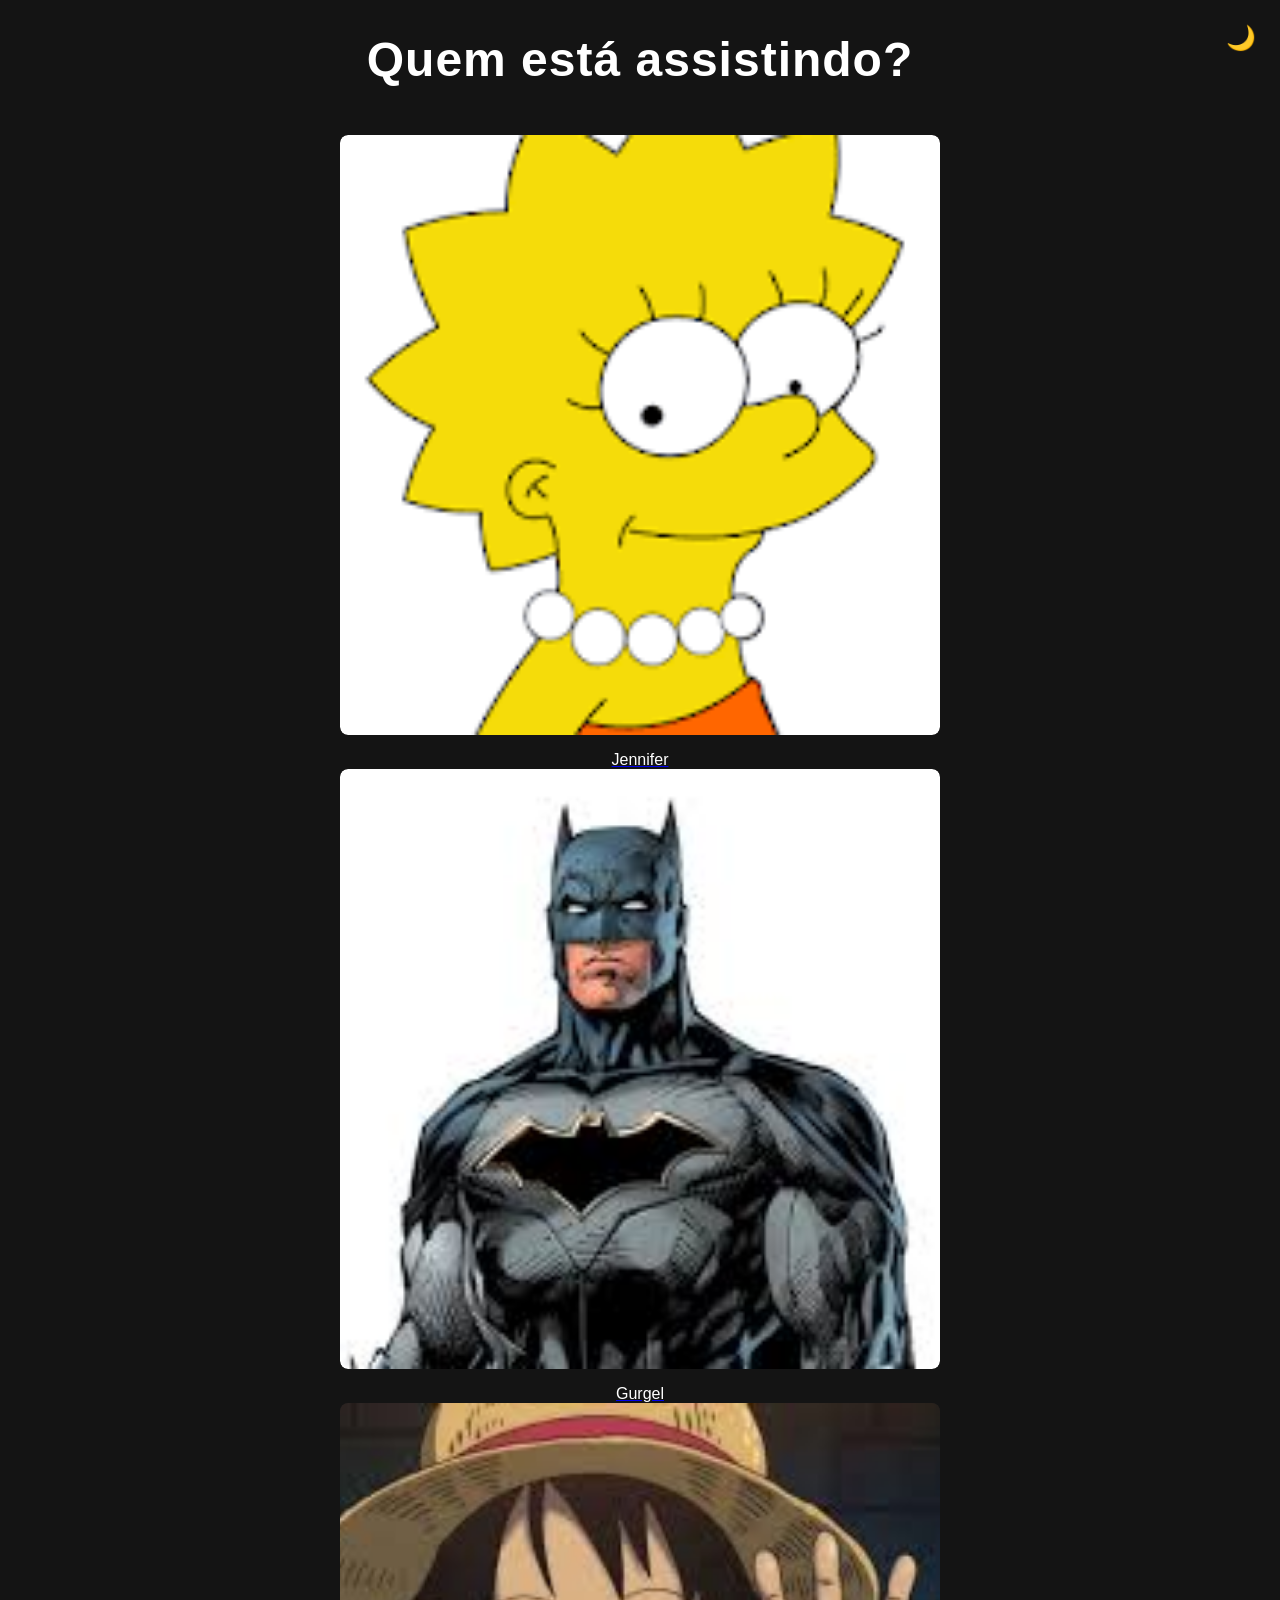
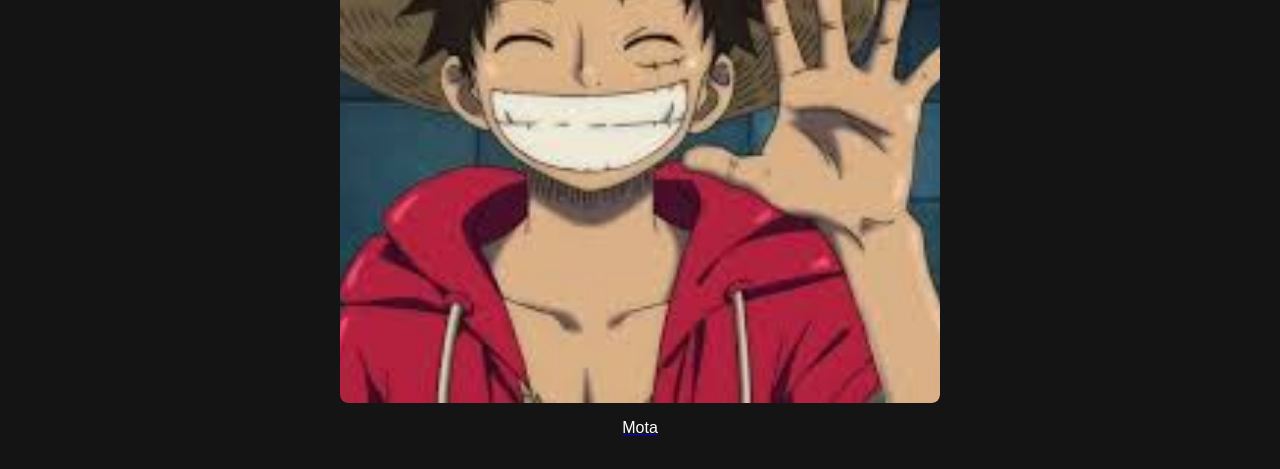
==== index.html @ d149ecc3 "Add files via upload" ====
<!DOCTYPE html>
<html lang="pt-BR">
<head>
    <meta charset="UTF-8">
    <meta name="viewport" content="width=device-width, initial-scale=1.0">
    <meta name="description" content="Selecione o perfil para começar a assistir na Netflix">
    <title>Netflix</title>
    <link rel="stylesheet" href="style.css">
</head>
<body> 
    <main>
        <h1>Quem está assistindo?</h1>
        <button id="theme-toggle" class="theme-toggle" aria-label="Alternar tema">
            <span class="theme-icon">🌙</span>
        </button>
        <section class="profiles">
            <a href="catalogo/catalogo.html"
            <article class="profile">
                <figure>
                    <img src="/assets/perfil-jennifer.png" alt="Perfil de Jennifer com tema Lisa Simpson">
                </figure>
                <figcaption>Jennifer</figcaption>
            </article>
            <article class="profile">        
                <figure>
                    <img src="/assets/batman-gurgel.jpg" alt="Perfil de Gurgel com tema Batman">
                </figure>
                <figcaption>Gurgel</figcaption>
            </article>     
            <article class="profile">        
                <figure>
                    <img src="/assets/emanuel-luffy.jpg" alt="Perfil de Mota com tema Luffy">
                </figure>
                <figcaption>Mota</figcaption>
            </article>   
        </section>    
    </main>
    <script src="script.js"></script>
</body>
</html>
---- style.css ----
/* Variáveis de cores */
:root {
    --netflix-red: #E50914; /* Vermelho da Netflix */
    --dark-bg: #141414; /* Fundo escuro (preto) */
    --secondary-bg: #221f1f; /* Fundo secundário (cinza escuro) */
    --text-primary: #ffffff; /* Texto branco */
}

/* Light mode */
body.light-mode {
    --dark-bg: #ffffff; /* Fundo branco */
    --secondary-bg: #f5f5f5; /* Fundo secundário cinza claro */
    --text-primary: #000000; /* Texto preto */
}

/* Reset padrão - remove espaçamentos padrão do navegador */
* {
    margin: 0; /* Remove margem de todos os elementos */
    padding: 0; /* Remove preenchimento de todos os elementos */
    box-sizing: border-box; /* Borda faz parte do tamanho total */
}

/* Estilos do body */
body {
    background-color: var(--dark-bg); /* Fundo escuro */
    color: var(--text-primary); /* Texto branco */
    font-family: 'Segoe UI', Tahoma, Geneva, Verdana, sans-serif; /* Fonte moderna */
    min-height: 100vh; /* Altura mínima da tela toda */
}

/* Centraliza conteúdo */
main {
    display: flex; /* Usa flexbox para organizar */
    flex-direction: column; /* Organiza itens na vertical */
    align-items: center; /* Centraliza horizontalmente */
    justify-content: center; /* Centraliza verticalmente */
    min-height: 100vh; /* Altura mínima da tela toda */
    padding: 2rem; /* Espaço interno de 2 unidades */
    position: relative; /* Para posicionar o botão */
}

/* Título principal */
h1 {
    font-size: 3rem; /* Tamanho grande da fonte */
    font-weight: 700; /* Texto mais grasso/negrito */
    margin-bottom: 3rem; /* Espaço embaixo do título */
    text-align: center; /* Centraliza o texto */
    letter-spacing: 1px; /* Espaço entre letras */
}

/* Botão de alternar tema */
.theme-toggle {
    position: absolute; /* Posicionamento absoluto */
    top: 1rem; /* Distância do topo */
    right: 1rem; /* Distância da direita */
    background: none; /* Sem fundo */
    border: none; /* Sem borda */
    cursor: pointer; /* Cursor de clique */
    font-size: 1.5rem; /* Tamanho do ícone */
    transition: all 0.3s ease; /* Animação suave */
    z-index: 20; /* Fica acima de tudo */
    padding: 0.5rem; /* Espaço interno pequeno */
}

.theme-toggle:hover {
    transform: scale(1.2); /* Aumenta ao passar o mouse */
}

.theme-toggle:active {
    transform: scale(0.9); /* Diminui ao clicar */
}

/* Grid dos perfis */
.profiles {
    display: grid; /* Usa grid para organizar */
    grid-template-columns: repeat(auto-fit, minmax(150px, 1fr)); /* 3 colunas responsivas */
    gap: 2rem; /* Espaço entre perfis */
    max-width: 600px; /* Largura máxima */
    width: 100%; /* Usa toda a largura disponível */
}

/* Card de cada perfil */
.profile {
    cursor: pointer; /* Cursor muda para "clicável" */
    transition: all 0.3s ease; /* Animação suave (0.3 segundos) */
    text-align: center; /* Centraliza o conteúdo */
}

/* Efeito ao passar o mouse */
.profile:hover {
    transform: scale(1.05); /* Aumenta 5% de tamanho */
}

.profile:hover figure {
    filter: brightness(1.2); /* Aumenta o brilho em 20% */
}

.profile:hover figcaption {
    color: var(--netflix-red); /* Muda cor para vermelho Netflix */
    font-size: 1.1rem; /* Aumenta tamanho da fonte */
}

/* Container da imagem */
figure {
    margin: 0; /* Remove margem */
    overflow: hidden; /* Corta conteúdo que sai da borda */
    border-radius: 8px; /* Deixa as pontas redondas */
    aspect-ratio: 1; /* Mantém proporção 1:1 (quadrado) */
    background-color: var(--secondary-bg); /* Fundo cinza escuro */
    transition: all 0.3s ease; /* Animação suave */
}

/* Imagem do perfil */
img {
    width: 100%; /* Usa toda a largura */
    height: 100%; /* Usa toda a altura */
    object-fit: cover; /* Preenchie sem distorcer */
    display: block; /* Remove espaço embaixo */
    border-radius: 8px; /* Deixa as pontas redondas */
}

/* Nome do perfil */
figcaption {
    margin-top: 1rem; /* Espaço acima do texto */
    font-size: 1rem; /* Tamanho normal da fonte */
    font-weight: 500; /* Texto um pouco mais grasso */
    color: var(--text-primary); /* Texto branco */
    transition: all 0.3s ease; /* Animação suave */
}

/* Responsivo para tablets */
@media (max-width: 768px) {
    h1 {
        font-size: 2rem; /* Título menor */
        margin-bottom: 2rem; /* Menos espaço embaixo */
    }

    .theme-toggle {
        font-size: 1.3rem; /* Ícone menor */
        top: 0.8rem; /* Ajuste de posição */
        right: 0.8rem; /* Ajuste de posição */
    }

    .profiles {
        gap: 1.5rem; /* Menos espaço entre perfis */
        grid-template-columns: repeat(2, 1fr); /* Sempre 2 colunas */
    }

    main {
        padding: 1rem; /* Menos padding */
    }
}

/* Responsivo para celulares */
@media (max-width: 480px) {
    h1 {
        font-size: 1.5rem; /* Título ainda menor */
        margin-bottom: 1.5rem; /* Menos espaço embaixo */
    }

    .theme-toggle {
        font-size: 1.1rem; /* Ícone ainda menor */
        top: 0.5rem; /* Mais próximo do topo */
        right: 0.5rem; /* Mais próximo da direita */
    }

    .profiles {
        gap: 1rem; /* Menos espaço entre perfis */
        grid-template-columns: repeat(2, 1fr); /* Sempre 2 colunas */
    }

    figcaption {
        margin-top: 0.5rem; /* Pouco espaço acima do texto */
        font-size: 0.9rem; /* Texto menor */
    }
}
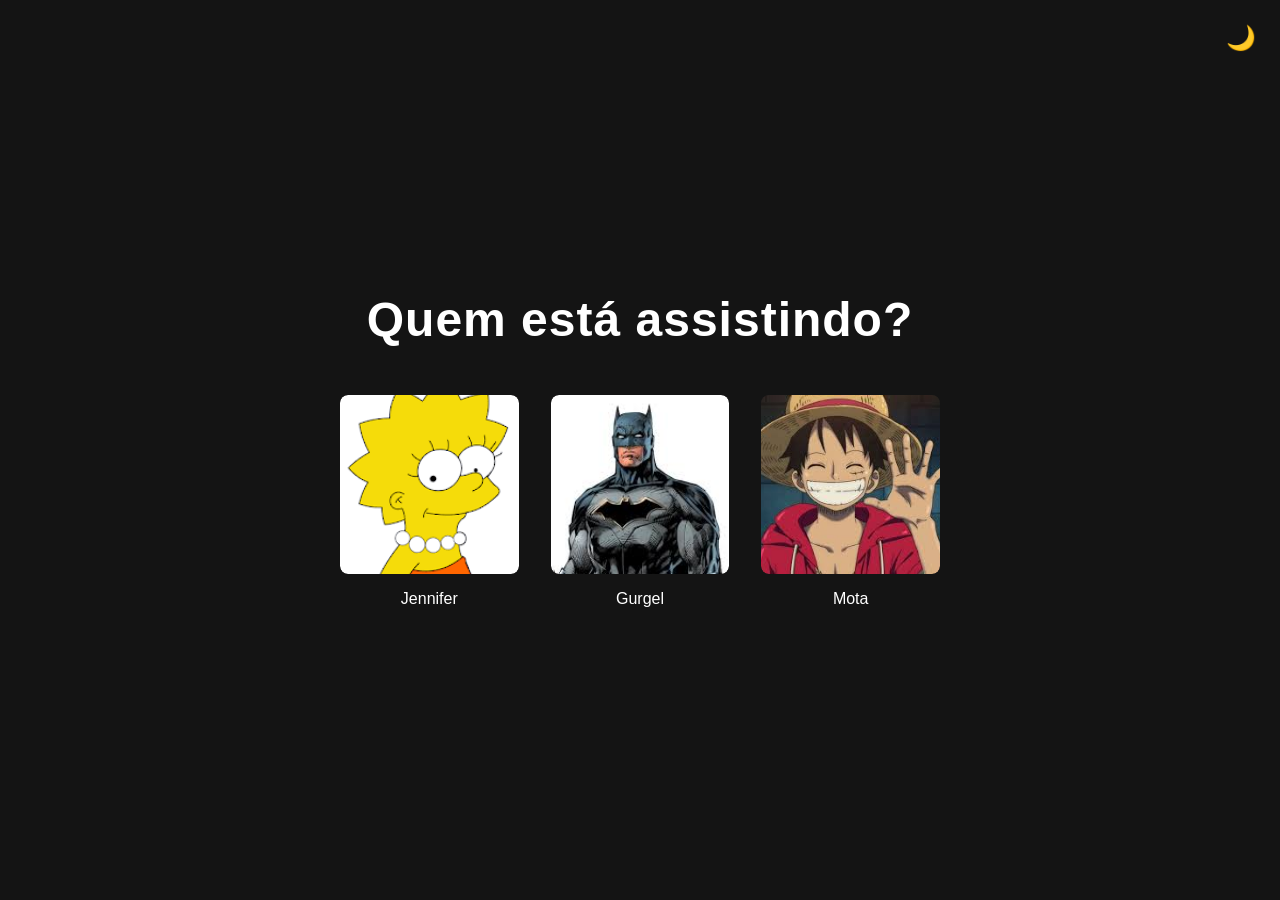
==== commit f807a546: "Add files via upload" ====
--- a/index.html
+++ b/index.html
@@ -13,23 +13,22 @@
         <button id="theme-toggle" class="theme-toggle" aria-label="Alternar tema">
             <span class="theme-icon">🌙</span>
         </button>
-        <section class="profiles">
-            <a href="catalogo/catalogo.html"
+        <section class="profiles"> 
             <article class="profile">
                 <figure>
-                    <img src="/assets/perfil-jennifer.png" alt="Perfil de Jennifer com tema Lisa Simpson">
+                    <img src="assets/perfil-jennifer.png" alt="Perfil de Jennifer com tema Lisa Simpson">
                 </figure>
                 <figcaption>Jennifer</figcaption>
             </article>
             <article class="profile">        
                 <figure>
-                    <img src="/assets/batman-gurgel.jpg" alt="Perfil de Gurgel com tema Batman">
+                    <img src="assets/batman-gurgel.jpg" alt="Perfil de Gurgel com tema Batman">
                 </figure>
                 <figcaption>Gurgel</figcaption>
             </article>     
             <article class="profile">        
                 <figure>
-                    <img src="/assets/emanuel-luffy.jpg" alt="Perfil de Mota com tema Luffy">
+                    <img src="assets/emanuel-luffy.jpg" alt="Perfil de Mota com tema Luffy">
                 </figure>
                 <figcaption>Mota</figcaption>
             </article>   
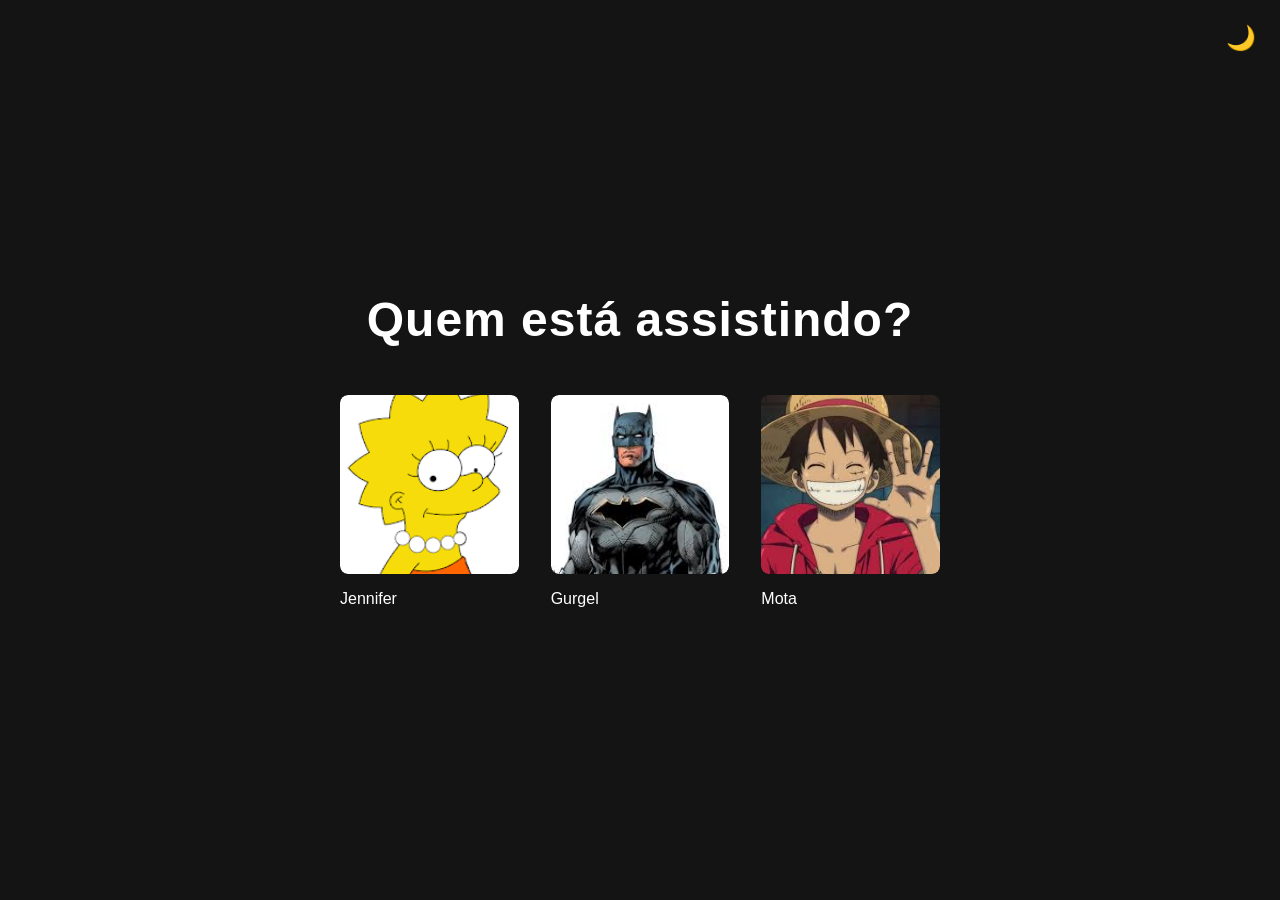
==== commit 945e71a5: "Add files via upload" ====
--- a/index.html
+++ b/index.html
@@ -5,7 +5,7 @@
     <meta name="viewport" content="width=device-width, initial-scale=1.0">
     <meta name="description" content="Selecione o perfil para começar a assistir na Netflix">
     <title>Netflix</title>
-    <link rel="stylesheet" href="style.css">
+    <link rel="stylesheet" href="./style.css">
 </head>
 <body> 
     <main>
@@ -14,26 +14,32 @@
             <span class="theme-icon">🌙</span>
         </button>
         <section class="profiles"> 
-            <article class="profile">
-                <figure>
-                    <img src="assets/perfil-jennifer.png" alt="Perfil de Jennifer com tema Lisa Simpson">
-                </figure>
-                <figcaption>Jennifer</figcaption>
-            </article>
-            <article class="profile">        
-                <figure>
-                    <img src="assets/batman-gurgel.jpg" alt="Perfil de Gurgel com tema Batman">
-                </figure>
-                <figcaption>Gurgel</figcaption>
-            </article>     
-            <article class="profile">        
-                <figure>
-                    <img src="assets/emanuel-luffy.jpg" alt="Perfil de Mota com tema Luffy">
-                </figure>
-                <figcaption>Mota</figcaption>
-            </article>   
+            <a href="catalogo/catalogo.html?profile=jennifer" class="profile-link">
+                <article class="profile">
+                    <figure>
+                        <img src="./assets/perfil-jennifer.png" alt="Perfil de Jennifer com tema Lisa Simpson">
+                    </figure>
+                    <figcaption>Jennifer</figcaption>
+                </article>
+            </a>
+            <a href="catalogo/catalogo.html?profile=gurgel" class="profile-link">
+                <article class="profile">        
+                    <figure>
+                        <img src="./assets/batman-gurgel.jpg" alt="Perfil de Gurgel com tema Batman">
+                    </figure>
+                    <figcaption>Gurgel</figcaption>
+                </article>
+            </a>     
+            <a href="catalogo/catalogo.html?profile=mota" class="profile-link">
+                <article class="profile">        
+                    <figure>
+                        <img src="./assets/emanuel-luffy.jpg" alt="Perfil de Mota com tema Luffy">
+                    </figure>
+                    <figcaption>Mota</figcaption>
+                </article>
+            </a>
         </section>    
     </main>
-    <script src="script.js"></script>
+    <script src="./script.js"></script>
 </body>
 </html>
--- a/style.css
+++ b/style.css
@@ -79,25 +79,25 @@
     width: 100%; /* Usa toda a largura disponível */
 }
 
-/* Card de cada perfil */
-.profile {
-    cursor: pointer; /* Cursor muda para "clicável" */
-    transition: all 0.3s ease; /* Animação suave (0.3 segundos) */
-    text-align: center; /* Centraliza o conteúdo */
+/* Links dos perfis */
+.profile-link {
+    text-decoration: none; /* Remove sublinhado */
+    color: inherit; /* Herda cor do texto */
+    display: block; /* Ocupa todo o espaço */
+    transition: all 0.3s ease; /* Animação suave */
 }
 
-/* Efeito ao passar o mouse */
-.profile:hover {
-    transform: scale(1.05); /* Aumenta 5% de tamanho */
+.profile-link:hover {
+    transform: scale(1.05); /* Mesmo efeito do perfil */
 }
 
-.profile:hover figure {
-    filter: brightness(1.2); /* Aumenta o brilho em 20% */
+.profile-link:hover figure {
+    filter: brightness(1.2); /* Mesmo brilho */
 }
 
-.profile:hover figcaption {
-    color: var(--netflix-red); /* Muda cor para vermelho Netflix */
-    font-size: 1.1rem; /* Aumenta tamanho da fonte */
+.profile-link:hover figcaption {
+    color: var(--netflix-red); /* Mesmo efeito vermelho */
+    font-size: 1.1rem; /* Mesmo aumento de fonte */
 }
 
 /* Container da imagem */
@@ -105,13 +105,18 @@
     margin: 0; /* Remove margem */
     overflow: hidden; /* Corta conteúdo que sai da borda */
     border-radius: 8px; /* Deixa as pontas redondas */
-    aspect-ratio: 1; /* Mantém proporção 1:1 (quadrado) */
+    width: 100%; /* Largura total */
+    padding-bottom: 100%; /* Altura igual à largura (quadrado) */
+    position: relative; /* Para posicionar a imagem */
     background-color: var(--secondary-bg); /* Fundo cinza escuro */
     transition: all 0.3s ease; /* Animação suave */
 }
 
 /* Imagem do perfil */
 img {
+    position: absolute; /* Posicionamento absoluto */
+    top: 0; /* No topo */
+    left: 0; /* Na esquerda */
     width: 100%; /* Usa toda a largura */
     height: 100%; /* Usa toda a altura */
     object-fit: cover; /* Preenchie sem distorcer */
@@ -129,7 +134,7 @@
 }
 
 /* Responsivo para tablets */
-@media (max-width: 768px) {
+@media screen and (max-width: 768px) {
     h1 {
         font-size: 2rem; /* Título menor */
         margin-bottom: 2rem; /* Menos espaço embaixo */
@@ -152,7 +157,7 @@
 }
 
 /* Responsivo para celulares */
-@media (max-width: 480px) {
+@media screen and (max-width: 480px) {
     h1 {
         font-size: 1.5rem; /* Título ainda menor */
         margin-bottom: 1.5rem; /* Menos espaço embaixo */
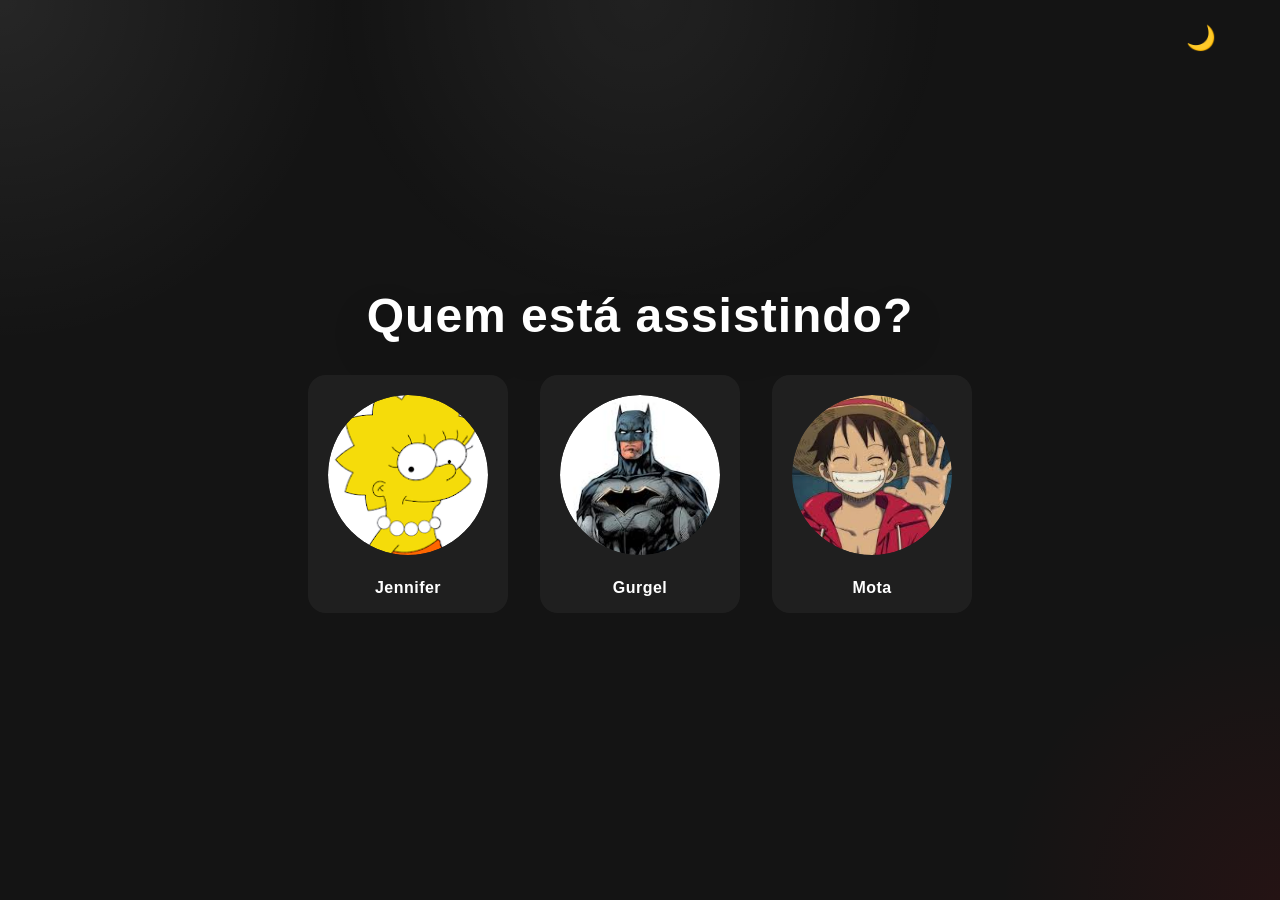
==== commit 98c113f6: "Add files via upload" ====
--- a/index.html
+++ b/index.html
@@ -1,45 +1,45 @@
-<!DOCTYPE html>
-<html lang="pt-BR">
+<!DOCTYPE html> <!-- declara o tipo de documento HTML5 -->
+<html lang="pt-BR"> <!-- idioma português brasileiro -->
 <head>
-    <meta charset="UTF-8">
-    <meta name="viewport" content="width=device-width, initial-scale=1.0">
-    <meta name="description" content="Selecione o perfil para começar a assistir na Netflix">
-    <title>Netflix</title>
-    <link rel="stylesheet" href="./style.css">
+    <meta charset="UTF-8"> <!-- codificação UTF-8 -->
+    <meta name="viewport" content="width=device-width, initial-scale=1.0"> <!-- viewport responsivo -->
+    <meta name="description" content="Selecione o perfil para começar a assistir na Netflix"> <!-- descrição para SEO -->
+    <title>Netflix</title> <!-- título da página -->
+    <link rel="stylesheet" href="./style.css"> <!-- link para o CSS -->
 </head>
-<body> 
-    <main>
-        <h1>Quem está assistindo?</h1>
-        <button id="theme-toggle" class="theme-toggle" aria-label="Alternar tema">
-            <span class="theme-icon">🌙</span>
+<body>
+    <main> <!-- conteúdo principal -->
+        <h1>Quem está assistindo?</h1> <!-- título principal -->
+        <button id="theme-toggle" class="theme-toggle" aria-label="Alternar tema"> <!-- botão para alternar tema -->
+            <span class="theme-icon">🌙</span> <!-- ícone do tema -->
         </button>
-        <section class="profiles"> 
-            <a href="catalogo/catalogo.html?profile=jennifer" class="profile-link">
+        <section class="profiles"> <!-- seção dos perfis -->
+            <a href="intro.html?profile=jennifer" class="profile-link"> <!-- link para perfil Jennifer -->
+                <article class="profile"> <!-- artigo do perfil -->
+                    <figure> <!-- figura com imagem -->
+                        <img src="./assets/perfil-jennifer.png" alt="Perfil de Jennifer com tema Lisa Simpson"> <!-- imagem do perfil -->
+                    </figure>
+                    <figcaption>Jennifer</figcaption> <!-- legenda do perfil -->
+                </article>
+            </a>
+            <a href="intro.html?profile=gurgel" class="profile-link"> <!-- link para perfil Gurgel -->
                 <article class="profile">
                     <figure>
-                        <img src="./assets/perfil-jennifer.png" alt="Perfil de Jennifer com tema Lisa Simpson">
+                        <img src="./assets/batman-gurgel.jpg" alt="Perfil de Gurgel com tema Batman"> <!-- imagem do perfil -->
                     </figure>
-                    <figcaption>Jennifer</figcaption>
+                    <figcaption>Gurgel</figcaption> <!-- legenda do perfil -->
                 </article>
             </a>
-            <a href="catalogo/catalogo.html?profile=gurgel" class="profile-link">
-                <article class="profile">        
+            <a href="intro.html?profile=mota" class="profile-link"> <!-- link para perfil Mota -->
+                <article class="profile">
                     <figure>
-                        <img src="./assets/batman-gurgel.jpg" alt="Perfil de Gurgel com tema Batman">
+                        <img src="./assets/emanuel-luffy.jpg" alt="Perfil de Mota com tema Luffy"> <!-- imagem do perfil -->
                     </figure>
-                    <figcaption>Gurgel</figcaption>
-                </article>
-            </a>     
-            <a href="catalogo/catalogo.html?profile=mota" class="profile-link">
-                <article class="profile">        
-                    <figure>
-                        <img src="./assets/emanuel-luffy.jpg" alt="Perfil de Mota com tema Luffy">
-                    </figure>
-                    <figcaption>Mota</figcaption>
+                    <figcaption>Mota</figcaption> <!-- legenda do perfil -->
                 </article>
             </a>
-        </section>    
+        </section>
     </main>
-    <script src="./script.js"></script>
+    <script src="./script.js"></script> <!-- script JavaScript -->
 </body>
 </html>
--- a/style.css
+++ b/style.css
@@ -1,181 +1,278 @@
 /* Variáveis de cores */
 :root {
-    --netflix-red: #E50914; /* Vermelho da Netflix */
-    --dark-bg: #141414; /* Fundo escuro (preto) */
-    --secondary-bg: #221f1f; /* Fundo secundário (cinza escuro) */
-    --text-primary: #ffffff; /* Texto branco */
+    --netflix-red: #E50914;
+    --dark-bg: #141414;
+    --secondary-bg: #221f1f;
+    --text-primary: #ffffff;
 }
 
 /* Light mode */
 body.light-mode {
-    --dark-bg: #ffffff; /* Fundo branco */
-    --secondary-bg: #f5f5f5; /* Fundo secundário cinza claro */
-    --text-primary: #000000; /* Texto preto */
-}
-
-/* Reset padrão - remove espaçamentos padrão do navegador */
+    --dark-bg: #ffffff;
+    --secondary-bg: #f5f5f5;
+    --text-primary: #000000;
+}
+
+/* Reset */
 * {
-    margin: 0; /* Remove margem de todos os elementos */
-    padding: 0; /* Remove preenchimento de todos os elementos */
-    box-sizing: border-box; /* Borda faz parte do tamanho total */
-}
-
-/* Estilos do body */
+    margin: 0;
+    padding: 0;
+    box-sizing: border-box;
+}
+
+/* Body */
 body {
-    background-color: var(--dark-bg); /* Fundo escuro */
-    color: var(--text-primary); /* Texto branco */
-    font-family: 'Segoe UI', Tahoma, Geneva, Verdana, sans-serif; /* Fonte moderna */
-    min-height: 100vh; /* Altura mínima da tela toda */
-}
-
-/* Centraliza conteúdo */
+    background-color: var(--dark-bg);
+    background-image: radial-gradient(circle at top left, rgba(255, 255, 255, 0.08), transparent 22%), radial-gradient(circle at bottom right, rgba(229, 9, 20, 0.08), transparent 18%);
+    color: var(--text-primary);
+    font-family: 'Segoe UI', Tahoma, Geneva, Verdana, sans-serif;
+    min-height: 100vh;
+    overflow-x: hidden;
+    position: relative;
+    display: flex;
+    justify-content: center;
+    align-items: center;
+}
+
+body::before {
+    content: '';
+    position: fixed;
+    inset: 0;
+    background: radial-gradient(circle at top center, rgba(255, 255, 255, 0.06), transparent 28%);
+    pointer-events: none;
+}
+
+/* Main */
 main {
-    display: flex; /* Usa flexbox para organizar */
-    flex-direction: column; /* Organiza itens na vertical */
-    align-items: center; /* Centraliza horizontalmente */
-    justify-content: center; /* Centraliza verticalmente */
-    min-height: 100vh; /* Altura mínima da tela toda */
-    padding: 2rem; /* Espaço interno de 2 unidades */
-    position: relative; /* Para posicionar o botão */
-}
-
-/* Título principal */
+    display: flex;
+    flex-direction: column;
+    align-items: center;
+    justify-content: center;
+    min-height: 100vh;
+    padding: 2rem;
+    position: relative;
+    width: 100%;
+    max-width: 1200px;
+    margin: 0 auto;
+    animation: fadeIn 0.65s ease-out both;
+}
+
+/* Título */
 h1 {
-    font-size: 3rem; /* Tamanho grande da fonte */
-    font-weight: 700; /* Texto mais grasso/negrito */
-    margin-bottom: 3rem; /* Espaço embaixo do título */
-    text-align: center; /* Centraliza o texto */
-    letter-spacing: 1px; /* Espaço entre letras */
-}
-
-/* Botão de alternar tema */
+    font-size: 3rem;
+    font-weight: 700;
+    margin-bottom: 2rem;
+    text-align: center;
+    letter-spacing: 1px;
+    text-shadow: 0 18px 40px rgba(0, 0, 0, 0.22);
+}
+
+@keyframes fadeIn {
+    from {
+        opacity: 0;
+        transform: translateY(18px);
+    }
+    to {
+        opacity: 1;
+        transform: translateY(0);
+    }
+}
+
+/* Botão tema */
 .theme-toggle {
-    position: absolute; /* Posicionamento absoluto */
-    top: 1rem; /* Distância do topo */
-    right: 1rem; /* Distância da direita */
-    background: none; /* Sem fundo */
-    border: none; /* Sem borda */
-    cursor: pointer; /* Cursor de clique */
-    font-size: 1.5rem; /* Tamanho do ícone */
-    transition: all 0.3s ease; /* Animação suave */
-    z-index: 20; /* Fica acima de tudo */
-    padding: 0.5rem; /* Espaço interno pequeno */
+    position: absolute;
+    top: 1rem;
+    right: 1rem;
+
+    background: none;
+    border: none;
+    cursor: pointer;
+
+    font-size: 1.5rem;
+    transition: all 0.3s ease;
+    z-index: 20;
+    padding: 0.5rem;
 }
 
 .theme-toggle:hover {
-    transform: scale(1.2); /* Aumenta ao passar o mouse */
+    transform: scale(1.2);
 }
 
 .theme-toggle:active {
-    transform: scale(0.9); /* Diminui ao clicar */
-}
-
-/* Grid dos perfis */
+    transform: scale(0.9);
+}
+
+/* Grid menor e mais compacto */
 .profiles {
-    display: grid; /* Usa grid para organizar */
-    grid-template-columns: repeat(auto-fit, minmax(150px, 1fr)); /* 3 colunas responsivas */
-    gap: 2rem; /* Espaço entre perfis */
-    max-width: 600px; /* Largura máxima */
-    width: 100%; /* Usa toda a largura disponível */
-}
-
-/* Links dos perfis */
+    display: grid;
+    grid-template-columns: repeat(3, 200px);
+    gap: 2rem;
+    max-width: 700px;
+    width: 100%;
+    justify-content: center;
+    margin: 0 auto;
+    padding: 0 1rem;
+}
+
+.profile {
+    width: 100%;
+    max-width: 220px;
+    display: flex;
+    flex-direction: column;
+    align-items: center;
+    gap: 1rem;
+    text-align: center;
+    background: rgba(255, 255, 255, 0.05);
+    border-radius: 18px;
+    padding: 1.25rem 1rem 1rem;
+    transition: transform 0.25s ease, box-shadow 0.25s ease, background-color 0.25s ease;
+}
+
 .profile-link {
-    text-decoration: none; /* Remove sublinhado */
-    color: inherit; /* Herda cor do texto */
-    display: block; /* Ocupa todo o espaço */
-    transition: all 0.3s ease; /* Animação suave */
-}
-
-.profile-link:hover {
-    transform: scale(1.05); /* Mesmo efeito do perfil */
+    text-decoration: none;
+    color: inherit;
+    display: block;
+}
+
+.profile-link:hover .profile {
+    transform: translateY(-8px);
+    box-shadow: 0 26px 50px rgba(0, 0, 0, 0.18);
+    background: rgba(255, 255, 255, 0.09);
 }
 
 .profile-link:hover figure {
-    filter: brightness(1.2); /* Mesmo brilho */
+    filter: brightness(1.1);
 }
 
 .profile-link:hover figcaption {
-    color: var(--netflix-red); /* Mesmo efeito vermelho */
-    font-size: 1.1rem; /* Mesmo aumento de fonte */
-}
-
-/* Container da imagem */
+    color: var(--netflix-red);
+}
+
 figure {
-    margin: 0; /* Remove margem */
-    overflow: hidden; /* Corta conteúdo que sai da borda */
-    border-radius: 8px; /* Deixa as pontas redondas */
-    width: 100%; /* Largura total */
-    padding-bottom: 100%; /* Altura igual à largura (quadrado) */
-    position: relative; /* Para posicionar a imagem */
-    background-color: var(--secondary-bg); /* Fundo cinza escuro */
-    transition: all 0.3s ease; /* Animação suave */
-}
-
-/* Imagem do perfil */
+    margin: 0;
+    overflow: hidden;
+    border-radius: 50%;
+    width: 160px;
+    height: 160px;
+    background-color: #222;
+    transition: all 0.3s ease;
+    display: flex;
+    align-items: center;
+    justify-content: center;
+}
+
 img {
-    position: absolute; /* Posicionamento absoluto */
-    top: 0; /* No topo */
-    left: 0; /* Na esquerda */
-    width: 100%; /* Usa toda a largura */
-    height: 100%; /* Usa toda a altura */
-    object-fit: cover; /* Preenchie sem distorcer */
-    display: block; /* Remove espaço embaixo */
-    border-radius: 8px; /* Deixa as pontas redondas */
-}
-
-/* Nome do perfil */
+    width: 100%;
+    height: 100%;
+    object-fit: cover;
+    display: block;
+    border-radius: 50%;
+}
+
+/* Nome */
 figcaption {
-    margin-top: 1rem; /* Espaço acima do texto */
-    font-size: 1rem; /* Tamanho normal da fonte */
-    font-weight: 500; /* Texto um pouco mais grasso */
-    color: var(--text-primary); /* Texto branco */
-    transition: all 0.3s ease; /* Animação suave */
-}
-
-/* Responsivo para tablets */
-@media screen and (max-width: 768px) {
-    h1 {
-        font-size: 2rem; /* Título menor */
-        margin-bottom: 2rem; /* Menos espaço embaixo */
+    margin-top: 0.5rem;
+    font-size: 1rem;
+    font-weight: 600;
+    color: var(--text-primary);
+    transition: color 0.3s ease;
+    letter-spacing: 0.03em;
+}
+
+/* ============================= */
+/* 📺 TV / MONITOR GRANDE */
+@media (min-width: 1400px) {
+    h1 {
+        font-size: 4rem;
+    }
+
+    .profiles {
+        grid-template-columns: repeat(4, 200px);
+        gap: 2rem;
+        max-width: 1000px;
+    }
+}
+
+/* 💻 DESKTOP / NOTEBOOK */
+@media (max-width: 1024px) {
+    .profiles {
+        grid-template-columns: repeat(2, 180px);
+        gap: 1.5rem;
+        max-width: 500px;
+    }
+}
+
+/* 📱 TABLET */
+@media (max-width: 768px) {
+    h1 {
+        font-size: 2rem;
+        margin-bottom: 2rem;
     }
 
     .theme-toggle {
-        font-size: 1.3rem; /* Ícone menor */
-        top: 0.8rem; /* Ajuste de posição */
-        right: 0.8rem; /* Ajuste de posição */
-    }
-
-    .profiles {
-        gap: 1.5rem; /* Menos espaço entre perfis */
-        grid-template-columns: repeat(2, 1fr); /* Sempre 2 colunas */
+        font-size: 1.3rem;
+        top: 0.8rem;
+        right: 0.8rem;
+    }
+
+    .profiles {
+        grid-template-columns: repeat(2, 160px);
+        gap: 1.2rem;
+        max-width: 400px;
+    }
+
+    .profile {
+        padding: 1rem;
+    }
+
+    figure {
+        width: 140px;
+        height: 140px;
+    }
+}
+
+/* 📱 CELULAR */
+@media (max-width: 480px) {
+    h1 {
+        font-size: 1.5rem;
+        margin-bottom: 1.5rem;
+    }
+
+    .theme-toggle {
+        font-size: 1.1rem;
+        top: 0.5rem;
+        right: 0.5rem;
+    }
+
+    .profiles {
+        grid-template-columns: repeat(1, 180px);
+        gap: 1rem;
+        max-width: 200px;
     }
 
     main {
-        padding: 1rem; /* Menos padding */
-    }
-}
-
-/* Responsivo para celulares */
-@media screen and (max-width: 480px) {
-    h1 {
-        font-size: 1.5rem; /* Título ainda menor */
-        margin-bottom: 1.5rem; /* Menos espaço embaixo */
-    }
-
-    .theme-toggle {
-        font-size: 1.1rem; /* Ícone ainda menor */
-        top: 0.5rem; /* Mais próximo do topo */
-        right: 0.5rem; /* Mais próximo da direita */
-    }
-
-    .profiles {
-        gap: 1rem; /* Menos espaço entre perfis */
-        grid-template-columns: repeat(2, 1fr); /* Sempre 2 colunas */
+        padding: 1.5rem 1rem;
+    }
+
+    figure {
+        width: 140px;
+        height: 140px;
     }
 
     figcaption {
-        margin-top: 0.5rem; /* Pouco espaço acima do texto */
-        font-size: 0.9rem; /* Texto menor */
+        font-size: 0.95rem;
+    }
+}
+
+/* 📱 CELULAR PEQUENO */
+@media (max-width: 360px) {
+    .profiles {
+        grid-template-columns: repeat(1, 160px);
+        gap: 1rem;
+        max-width: 180px;
+    }
+
+    h1 {
+        font-size: 1.2rem;
     }
 }
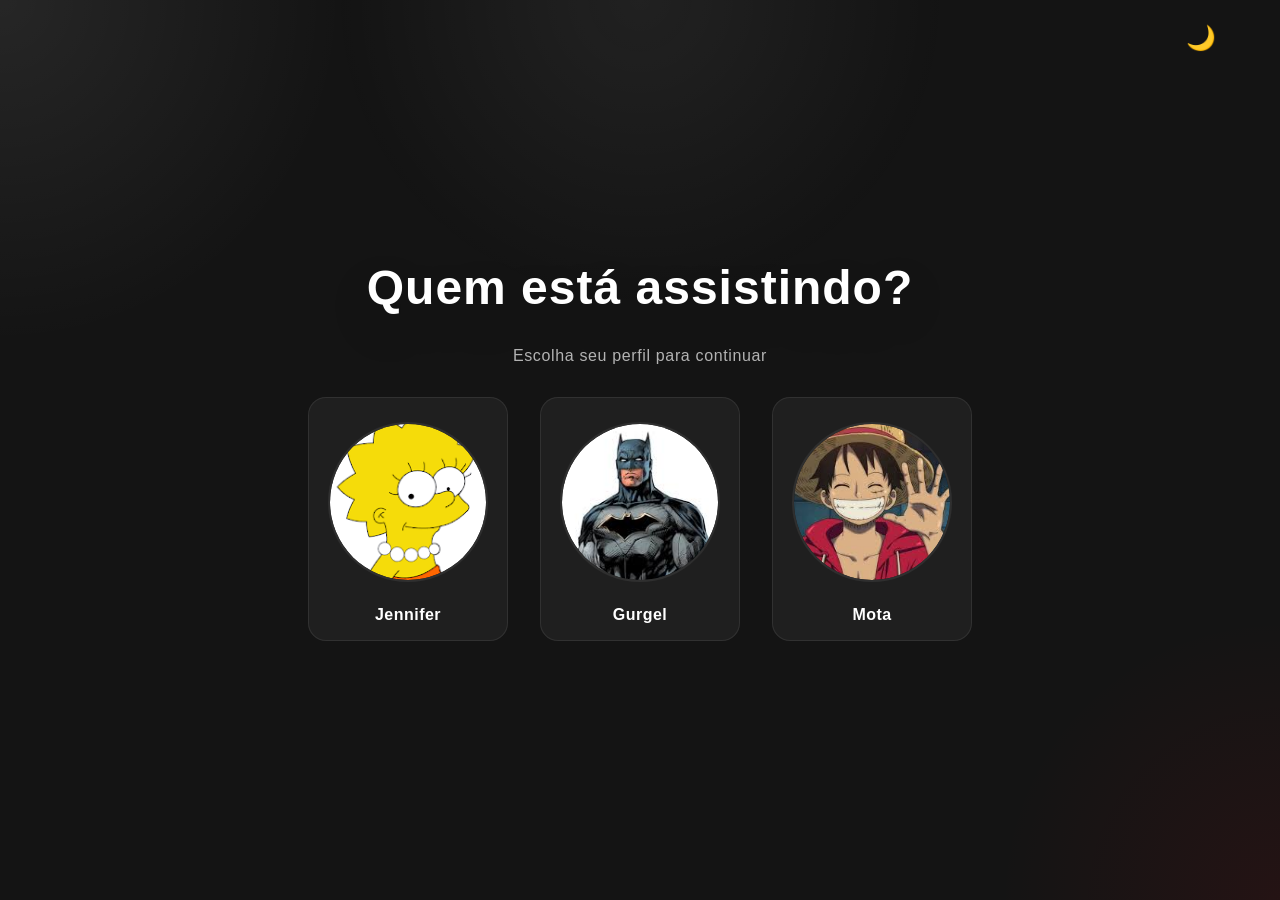
==== commit 06d41322: "Add files via upload" ====
--- a/index.html
+++ b/index.html
@@ -10,6 +10,7 @@
 <body>
     <main> <!-- conteúdo principal -->
         <h1>Quem está assistindo?</h1> <!-- título principal -->
+        <p class="profile-subtitle">Escolha seu perfil para continuar</p>
         <button id="theme-toggle" class="theme-toggle" aria-label="Alternar tema"> <!-- botão para alternar tema -->
             <span class="theme-icon">🌙</span> <!-- ícone do tema -->
         </button>
@@ -17,7 +18,7 @@
             <a href="intro.html?profile=jennifer" class="profile-link"> <!-- link para perfil Jennifer -->
                 <article class="profile"> <!-- artigo do perfil -->
                     <figure> <!-- figura com imagem -->
-                        <img src="./assets/perfil-jennifer.png" alt="Perfil de Jennifer com tema Lisa Simpson"> <!-- imagem do perfil -->
+                        <img src="./assets/perfil-jennifer.png" alt="Perfil de Jennifer"> <!-- imagem do perfil -->
                     </figure>
                     <figcaption>Jennifer</figcaption> <!-- legenda do perfil -->
                 </article>
@@ -25,7 +26,7 @@
             <a href="intro.html?profile=gurgel" class="profile-link"> <!-- link para perfil Gurgel -->
                 <article class="profile">
                     <figure>
-                        <img src="./assets/batman-gurgel.jpg" alt="Perfil de Gurgel com tema Batman"> <!-- imagem do perfil -->
+                        <img src="./assets/batman-gurgel.jpg" alt="Perfil de Gurgel"> <!-- imagem do perfil -->
                     </figure>
                     <figcaption>Gurgel</figcaption> <!-- legenda do perfil -->
                 </article>
@@ -33,7 +34,7 @@
             <a href="intro.html?profile=mota" class="profile-link"> <!-- link para perfil Mota -->
                 <article class="profile">
                     <figure>
-                        <img src="./assets/emanuel-luffy.jpg" alt="Perfil de Mota com tema Luffy"> <!-- imagem do perfil -->
+                        <img src="./assets/emanuel-luffy.jpg" alt="Perfil de Mota"> <!-- imagem do perfil -->
                     </figure>
                     <figcaption>Mota</figcaption> <!-- legenda do perfil -->
                 </article>
--- a/style.css
+++ b/style.css
@@ -80,7 +80,7 @@
 
 /* Botão tema */
 .theme-toggle {
-    position: absolute;
+    position: fixed;
     top: 1rem;
     right: 1rem;
 
@@ -102,50 +102,63 @@
     transform: scale(0.9);
 }
 
-/* Grid menor e mais compacto */
+/* Lista de perfis — flexível e centralizada */
 .profiles {
-    display: grid;
-    grid-template-columns: repeat(3, 200px);
+    display: flex;
+    flex-wrap: wrap;
     gap: 2rem;
-    max-width: 700px;
-    width: 100%;
-    justify-content: center;
+    width: 100%;
+    max-width: 760px;
+    justify-content: center;
+    align-items: stretch;
     margin: 0 auto;
     padding: 0 1rem;
 }
 
+.profile-link {
+    text-decoration: none;
+    color: inherit;
+    display: block;
+    flex: 0 1 200px;
+}
+
+.profile-link:hover .profile {
+    transform: translateY(-8px);
+    box-shadow: 0 26px 50px rgba(0, 0, 0, 0.24);
+    background: rgba(255, 255, 255, 0.11);
+    border-color: rgba(255, 255, 255, 0.18);
+}
+
+.profile-link:hover figure {
+    filter: brightness(1.08);
+    transform: scale(1.03);
+}
+
+.profile-link:hover figcaption {
+    color: var(--netflix-red);
+}
+
 .profile {
     width: 100%;
-    max-width: 220px;
+    height: 100%;
     display: flex;
     flex-direction: column;
     align-items: center;
+    justify-content: center;
     gap: 1rem;
     text-align: center;
     background: rgba(255, 255, 255, 0.05);
     border-radius: 18px;
-    padding: 1.25rem 1rem 1rem;
-    transition: transform 0.25s ease, box-shadow 0.25s ease, background-color 0.25s ease;
-}
-
-.profile-link {
-    text-decoration: none;
-    color: inherit;
-    display: block;
-}
-
-.profile-link:hover .profile {
-    transform: translateY(-8px);
-    box-shadow: 0 26px 50px rgba(0, 0, 0, 0.18);
-    background: rgba(255, 255, 255, 0.09);
-}
-
-.profile-link:hover figure {
-    filter: brightness(1.1);
-}
-
-.profile-link:hover figcaption {
-    color: var(--netflix-red);
+    padding: 1.5rem 1rem 1rem;
+    transition: transform 0.25s ease, box-shadow 0.25s ease, background-color 0.25s ease, border-color 0.25s ease;
+    border: 1px solid rgba(255, 255, 255, 0.08);
+}
+
+.profile-subtitle {
+    margin: 0 0 2rem;
+    color: #b3b3b3;
+    font-size: 1rem;
+    letter-spacing: 0.04em;
 }
 
 figure {
@@ -159,6 +172,7 @@
     display: flex;
     align-items: center;
     justify-content: center;
+    border: 2px solid rgba(255, 255, 255, 0.06);
 }
 
 img {
@@ -185,21 +199,6 @@
     h1 {
         font-size: 4rem;
     }
-
-    .profiles {
-        grid-template-columns: repeat(4, 200px);
-        gap: 2rem;
-        max-width: 1000px;
-    }
-}
-
-/* 💻 DESKTOP / NOTEBOOK */
-@media (max-width: 1024px) {
-    .profiles {
-        grid-template-columns: repeat(2, 180px);
-        gap: 1.5rem;
-        max-width: 500px;
-    }
 }
 
 /* 📱 TABLET */
@@ -216,9 +215,12 @@
     }
 
     .profiles {
-        grid-template-columns: repeat(2, 160px);
         gap: 1.2rem;
-        max-width: 400px;
+        max-width: 440px;
+    }
+
+    .profile-link {
+        flex-basis: 160px;
     }
 
     .profile {
@@ -245,9 +247,12 @@
     }
 
     .profiles {
-        grid-template-columns: repeat(1, 180px);
         gap: 1rem;
-        max-width: 200px;
+        max-width: 220px;
+    }
+
+    .profile-link {
+        flex-basis: 100%;
     }
 
     main {
@@ -266,12 +271,6 @@
 
 /* 📱 CELULAR PEQUENO */
 @media (max-width: 360px) {
-    .profiles {
-        grid-template-columns: repeat(1, 160px);
-        gap: 1rem;
-        max-width: 180px;
-    }
-
     h1 {
         font-size: 1.2rem;
     }
